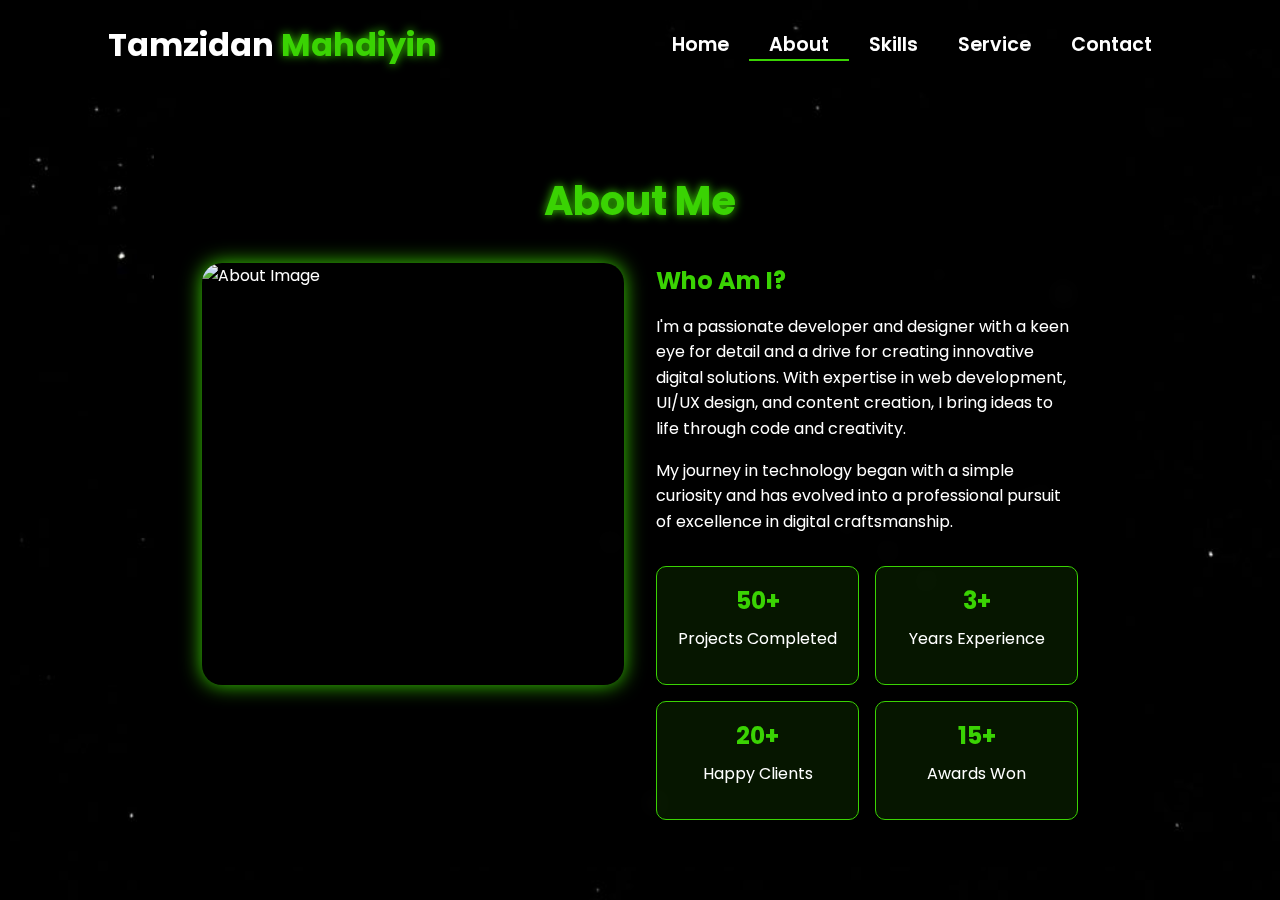
==== about.html @ 1d50c146 "Add files via upload" ====
<!-- Subscribe Tamzidan Madiyin di YouTube -->

<!DOCTYPE html>
<html lang="en">

<head>
    <meta charset="UTF-8">
    <meta name="viewport" content="width=device-width, initial-scale=1.0">

    <!-- Link ke Font Awesome untuk ikon -->
    <link rel="stylesheet" href="https://cdnjs.cloudflare.com/ajax/libs/font-awesome/6.5.1/css/all.min.css">

    <!-- Link ke library animasi AOS -->
    <link rel="stylesheet" href="https://unpkg.com/aos@next/dist/aos.css" />

    <!-- CSS internal untuk styling halaman -->
    <style>
        /* 
          Import Google Font Poppins
          Font weight yang diimport: 100, 200, 300, 400, 500, 600 
        */
        @import url("https://fonts.googleapis.com/css2?family=Poppins:wght@100;200;300;400;500;600&display=swap");

        /* Reset CSS dan pengaturan default */
        * {
            padding: 0;
            margin: 0;
            font-family: "Poppins", sans-serif;
            box-sizing: border-box;
        }

        /* 
          Styling untuk body
          - Menggunakan background image
          - Cover seluruh viewport
          - Mencegah horizontal scroll
        */
        body {
            width: 100%;
            min-height: 100vh;
            background-image: url("./img/background.jpg");
            background-size: cover;
            overflow-x: hidden;
            position: relative;
        }

        /* 
          Navbar styling
          - Fixed height 10vh
          - Posisi relative untuk positioning yang tepat
          - z-index tinggi agar selalu di atas konten lain
        */
        nav {
            width: 100%;
            height: 10vh;
            position: sticky;
            position: relative;
            /* Ubah dari sticky ke relative */
            z-index: 1000;
            /* Tambahkan z-index tinggi untuk nav */
        }

        /* Container untuk konten navbar */
        .nav-container {
            width: 100%;
            height: 100%;
            display: flex;
            justify-content: space-around;
            align-items: center;
        }

        /* 
          Logo styling
          - Warna putih dengan ukuran 2rem
          - Text shadow untuk efek glow pada span 
        */
        .logo {
            color: white;
            font-size: 2rem;
            font-weight: bold;
        }

        .logo span {
            color: rgb(58, 211, 3);
            text-shadow: 0 0 10px rgb(58, 211, 3);
        }

        /* 
          Hamburger dan Cancel button styling
          - Hanya muncul di mobile view
          - Posisi absolute di kanan atas
        */
        .hamburg,
        .cancel {
            cursor: pointer;
            position: absolute;
            right: 15px;
            top: 10px;
            color: white;
            display: none;
            font-size: clamp(2.5rem, 0.5rem + 5vw, 3rem);
        }

        /* 
          Navigation links container
          - Flex layout untuk alignment horizontal
        */
        .nav-container .links {
            display: flex;
        }

        /* 
          Individual navigation links
          - Spacing dan styling untuk tiap link
          - Hover effect dengan border bottom
        */
        .nav-container .links a {
            font-size: 1.2rem;
            color: white;
            margin: 0 20px;
            text-decoration: none;
            font-weight: 550;
            transition: 0.3s linear;
        }

        .nav-container .links a:hover {
            color: rgb(58, 211, 3);
            border-bottom: 2px solid rgb(58, 211, 3);
        }

        /* Styling untuk link aktif */
        .nav-container .links .active {
            color: rgb(58, 211, 3);
            border-bottom: 2px solid rgb(58, 211, 3);
        }

        /* 
          Dropdown menu untuk mobile view
          - Fixed positioning dengan transform untuk animasi
          - Backdrop filter untuk efek blur
        */
        .dropdown {
            z-index: 1000;
            position: fixed;
            top: 0;
            left: 0;
            right: 0;
            transform: translateY(-500px);
            width: 100%;
            height: auto;
            backdrop-filter: blur(4px) brightness(40%);
            box-shadow: 0 0 20px black;
            transition: 0.2s linear;
        }

        .dropdown .links a {
            display: flex;
            color: white;
            text-decoration: none;
            padding: 15px 0;
            justify-content: center;
            align-items: center;
            transition: 0.2s linear;
        }

        .dropdown .links a:hover {
            background-color: rgb(58, 211, 3);
        }

        /* About Section Styles */
        .about-container {
            width: 100%;
            min-height: 90vh;
            display: flex;
            justify-content: center;
            align-items: center;
            padding: 2rem;
            position: relative;
            z-index: 1;
        }

        .about-content {
            width: 80%;
            max-width: 1200px;
            background: rgba(0, 0, 0, 0.7);
            backdrop-filter: blur(10px);
            border-radius: 20px;
            padding: 3rem;
            color: white;
            /* box-shadow: 0 0 30px rgba(58, 211, 3, 0.3); */
        }

        .about-header {
            text-align: center;
            margin-bottom: 2rem;
        }

        .about-header h1 {
            font-size: 2.5rem;
            color: rgb(58, 211, 3);
            text-shadow: 0 0 10px rgb(58, 211, 3);
            margin-bottom: 1rem;
        }

        .about-grid {
            display: grid;
            grid-template-columns: 1fr 1fr;
            gap: 2rem;
        }

        .about-image {
            width: 100%;
            aspect-ratio: 1;
            border-radius: 20px;
            overflow: hidden;
            box-shadow: 0 0 20px rgb(58, 211, 3);
        }

        .about-image img {
            width: 100%;
            height: 100%;
            object-fit: cover;
        }

        .about-text h2 {
            color: rgb(58, 211, 3);
            margin-bottom: 1rem;
        }

        .about-text p {
            line-height: 1.6;
            margin-bottom: 1rem;
        }

        .stats {
            display: grid;
            grid-template-columns: repeat(2, 1fr);
            gap: 1rem;
            margin-top: 2rem;
        }

        .stat-item {
            background: rgba(58, 211, 3, 0.1);
            padding: 1rem;
            border-radius: 10px;
            text-align: center;
            border: 1px solid rgb(58, 211, 3);
            cursor: pointer;
        }

        .stat-item h3 {
            color: rgb(58, 211, 3);
            font-size: 1.5rem;
            margin-bottom: 0.5rem;
        }

        .content-grid {
            display: grid;
            grid-template-columns: repeat(auto-fit, minmax(280px, 1fr));
            gap: 2rem;
            padding: 2rem 0;
        }

        .content-card {
            background: rgba(58, 211, 3, 0.1);
            border-radius: 15px;
            overflow: hidden;
            transition: all 0.3s ease;
            cursor: pointer;
        }

        .content-card:hover {
            transform: translateY(-5px);
            box-shadow: 0 5px 15px rgba(58, 211, 3, 0.3);
        }

        .card-image {
            width: 100%;
            height: 200px;
            overflow: hidden;
        }

        .card-image img {
            width: 100%;
            height: 100%;
            object-fit: cover;
        }

        .card-info {
            padding: 1.5rem;
        }

        .card-info h3 {
            color: rgb(58, 211, 3);
            margin-bottom: 0.5rem;
        }

        .card-info p {
            font-size: 0.9rem;
            margin-bottom: 1rem;
        }

        .card-info .technologies {
            display: flex;
            flex-wrap: wrap;
            gap: 0.5rem;
            margin-top: 1rem;
        }

        .technology-tag {
            background: rgba(58, 211, 3, 0.2);
            padding: 0.3rem 0.8rem;
            border-radius: 15px;
            font-size: 0.8rem;
            color: rgb(58, 211, 3);
        }

        .back-button {
            display: inline-block;
            padding: 0.8rem 1.5rem;
            background: rgb(58, 211, 3);
            color: white;
            border-radius: 5px;
            text-decoration: none;
            margin-bottom: 2rem;
            transition: all 0.3s ease;
        }

        .back-button:hover {
            background: rgb(45, 165, 2);
            transform: translateY(-2px);
        }

        .award-icon {
            font-size: 2rem;
            color: rgb(58, 211, 3);
            margin-bottom: 1rem;
        }

        .client-testimonial {
            font-style: italic;
            margin-top: 1rem;
            padding: 1rem;
            background: rgba(58, 211, 3, 0.05);
            border-radius: 10px;
        }



        @media (max-width: 884px) {
            .about-grid {
                grid-template-columns: 1fr;
            }

            nav .logo {
                position: absolute;
                top: 16px;
                left: 15px;
                font-size: 1.5rem;
            }

            .nav-container .links {
                display: none;
            }

            .hamburg,
            .cancel {
                display: block;
            }
        }

        @media (max-width: 440px) {
            .about-container {
                padding: 1rem;
            }

            .about-content {
                width: 95%;
                /* Memperbesar width untuk layar kecil */
                padding: 1.5rem;
            }

            .about-header h1 {
                font-size: 1.8rem;
                /* Mengurangi ukuran judul */
            }

            .about-text h2 {
                font-size: 1.4rem;
                /* Mengurangi ukuran sub-judul */
            }

            .about-text p {
                font-size: 0.9rem;
                /* Mengurangi ukuran teks */
                line-height: 1.4;
            }

            .about-image {
                width: 100%;
                max-height: 250px;
                /* Membatasi tinggi gambar */
            }

            .stats {
                grid-template-columns: repeat(2, 1fr);
                /* Tetap 2 kolom tapi lebih kecil */
                gap: 0.8rem;
            }

            .stat-item {
                padding: 0.8rem;
            }

            .stat-item h3 {
                font-size: 1.2rem;
                /* Mengurangi ukuran angka statistik */
            }

            .stat-item p {
                font-size: 0.8rem;
                /* Mengurangi ukuran teks statistik */
            }

            /* Menyesuaikan padding untuk link statistik */
            .stat-item a {
                padding: 0.5rem;
                display: block;
            }
        }
    </style>
    <title>About - Portfolio Website</title>
</head>

<body>

    <!-- Navigasi -->
    <nav>
        <div class="nav-container">
            <div class="logo" data-aos="zoom-in" data-aos-duration="1500">
                Tamzidan <span>Mahdiyin</span>
            </div>
            <div class="links">
                <div class="link" data-aos="fade-up" data-aos-duration="1500" data-aos-delay="100"><a
                        href="index.html">Home</a></div>
                <div class="link active" data-aos="fade-up" data-aos-duration="1500" data-aos-delay="200"><a
                        href="about.html">About</a></div>
                <div class="link" data-aos="fade-up" data-aos-duration="1500" data-aos-delay="300"><a
                        href="skill.html">Skills</a></div>
                <div class="link" data-aos="fade-up" data-aos-duration="1500" data-aos-delay="400"><a
                        href="service.html">Service</a></div>
                <div class="link" data-aos="fade-up" data-aos-duration="1500" data-aos-delay="500"><a
                        href="contact.html">Contact</a></div>
            </div>
        </div>
        <i class="fa-solid fa-bars hamburg" onclick="hamburg()"></i>
        <div class="dropdown">
            <div class="links">
                <a href="index.html">Home</a>
                <a href="about.html">About</a>
                <a href="skill.html">Skills</a>
                <a href="service.html">Service</a>
                <a href="contact.html">Contact</a>
                <i class="fa-solid fa-xmark cancel" onclick="cancel()"></i>
            </div>
        </div>
    </nav>

    <!-- Konten utama halaman About -->
    <div class="about-container">
        <div class="about-content" id="aboutContent">
            <!-- Bagian header -->
            <div class="about-header" data-aos="fade-down" data-aos-duration="1500">
                <h1>About Me</h1>
            </div>

            <!-- Grid untuk gambar dan teks deskripsi -->
            <div class="about-grid">
                <div class="about-image" data-aos="fade-right" data-aos-duration="1500">
                    <img src="img/zoro.jpg" alt="About Image">
                </div>
                <div class="about-text" data-aos="fade-left" data-aos-duration="1500">
                    <h2>Who Am I?</h2>
                    <p>I'm a passionate developer and designer with a keen eye for detail and a drive for creating
                        innovative digital solutions. With expertise in web development, UI/UX design, and content
                        creation, I bring ideas to life through code and creativity.</p>
                    <p>My journey in technology began with a simple curiosity and has evolved into a professional
                        pursuit of excellence in digital craftsmanship.</p>

                    <div class="stats">
                        <div class="stat-item" data-aos="zoom-in" data-aos-duration="1500" data-aos-delay="200"
                            onclick="showProjects()">
                            <h3>50+</h3>
                            <p>Projects Completed</p>
                        </div>
                        <div class="stat-item" data-aos="zoom-in" data-aos-duration="1500" data-aos-delay="400"
                            onclick="showExperience()">
                            <h3>3+</h3>
                            <p>Years Experience</p>
                        </div>
                        <div class="stat-item" data-aos="zoom-in" data-aos-duration="1500" data-aos-delay="600"
                            onclick="showClients()">
                            <h3>20+</h3>
                            <p>Happy Clients</p>
                        </div>
                        <div class="stat-item" data-aos="zoom-in" data-aos-duration="1500" data-aos-delay="800"
                            onclick="showAwards()">
                            <h3>15+</h3>
                            <p>Awards Won</p>
                        </div>
                    </div>
                </div>
            </div>
        </div>

        <!-- Link ke library animasi AOS -->
        <script src="https://unpkg.com/aos@next/dist/aos.js"></script>

        <!-- JavaScript untuk interaksi dan animasi halaman -->
        <script>

            // Inisialisasi library AOS
            AOS.init({ offset: 0 });

            // Fungsi untuk menampilkan menu hamburger
            function hamburg() {
                const navbar = document.querySelector(".dropdown")
                navbar.style.transform = "translateY(0px)"
            }

            // Fungsi untuk menyembunyikan menu hamburger
            function cancel() {
                const navbar = document.querySelector(".dropdown")
                navbar.style.transform = "translateY(-500px)"
            }

            // Fungsi untuk menampilkan daftar Project
            function showProjects() {
                const aboutContent = document.getElementById('aboutContent');
                aboutContent.innerHTML = `
                <a href="about.html" class="back-button" onclick="restoreInitialContent()">
                    <i class="fas fa-arrow-left"></i> Back
                </a>
                <div class="about-header" data-aos="fade-down" data-aos-duration="1500">
                    <h1>My Projects</h1>
                </div>
                <div class="content-grid">
                    ${generateProjectCards()}
                </div>
            `;
                AOS.refresh();
            }

            // Fungsi untuk menampilkan daftar Experience
            function showExperience() {
                const aboutContent = document.getElementById('aboutContent');
                aboutContent.innerHTML = `
                <a href="about.html" class="back-button" onclick="restoreInitialContent()">
                    <i class="fas fa-arrow-left"></i> Back
                </a>
                <div class="about-header" data-aos="fade-down" data-aos-duration="1500">
                    <h1>My Experience</h1>
                </div>
                <div class="content-grid">
                    ${generateExperienceCards()}
                </div>
            `;
                AOS.refresh();
            }

            // Fungsi untuk menampilkan daftar Clients
            function showClients() {
                const aboutContent = document.getElementById('aboutContent');
                aboutContent.innerHTML = `
                <a href="about.html" class="back-button" onclick="restoreInitialContent()">
                    <i class="fas fa-arrow-left"></i> Back
                </a>
                <div class="about-header" data-aos="fade-down" data-aos-duration="1500">
                    <h1>Client Success Stories</h1>
                </div>
                <div class="content-grid">
                    ${generateClientCards()}
                </div>
            `;
                AOS.refresh();
            }

            // Fungsi untuk menampilkan daftar Awards
            function showAwards() {
                const aboutContent = document.getElementById('aboutContent');
                aboutContent.innerHTML = `
                <a href="about.html" class="back-button" onclick="restoreInitialContent()">
                    <i class="fas fa-arrow-left"></i> Back
                </a>
                <div class="about-header" data-aos="fade-down" data-aos-duration="1500">
                    <h1>Awards & Recognition</h1>
                </div>
                <div class="content-grid">
                    ${generateAwardCards()}
                </div>
            `;
                AOS.refresh();
            }

            // Fungsi pembantu untuk menghasilkan kartu project
            function generateProjectCards() {
                const projects = [
                    {
                        title: "E-Commerce Platform",
                        image: "img/zoro.jpg",
                        description: "A full-stack e-commerce solution with payment integration",
                        technologies: ["React", "Node.js", "MongoDB"]
                    },
                    {
                        title: "Portfolio Website",
                        image: "img/zoro.jpg",
                        description: "Responsive portfolio website with modern animations",
                        technologies: ["HTML", "CSS", "JavaScript"]
                    },
                    {
                        title: "Task Management App",
                        image: "img/zoro.jpg",
                        description: "Mobile-first task management application",
                        technologies: ["Vue.js", "Firebase"]
                    }
                    // Add more projects as needed
                ];

                return projects.map(project => `
                <div class="content-card" data-aos="fade-up">
                    <div class="card-image">
                        <img src="${project.image}" alt="${project.title}">
                    </div>
                    <div class="card-info">
                        <h3>${project.title}</h3>
                        <p>${project.description}</p>
                        <div class="technologies">
                            ${project.technologies.map(tech => `
                                <span class="technology-tag">${tech}</span>
                            `).join('')}
                        </div>
                    </div>
                </div>
            `).join('');
            }

            // Fungsi pembantu untuk menghasilkan kartu experience
            function generateExperienceCards() {
                const experiences = [
                    {
                        title: "Senior Web Developer",
                        company: "Tech Solutions Inc.",
                        period: "2021 - Present",
                        description: "Leading frontend development team and implementing modern web solutions"
                    },
                    {
                        title: "Frontend Developer",
                        company: "Digital Agency",
                        period: "2019 - 2021",
                        description: "Developed responsive websites and web applications"
                    }
                    // Add more experiences as needed
                ];

                return experiences.map(exp => `
                <div class="content-card" data-aos="fade-up">
                    <div class="card-info">
                        <h3>${exp.title}</h3>
                        <h4>${exp.company}</h4>
                        <p class="period">${exp.period}</p>
                        <p>${exp.description}</p>
                    </div>
                </div>
            `).join('');
            }

            // Fungsi pembantu untuk menghasilkan kartu client
            function generateClientCards() {
                const clients = [
                    {
                        name: "Ell Udin",
                        company: "Innovation Corp",
                        image: "img/zoro.jpg",
                        testimonial: "Outstanding work on our company website redesign!"
                    },
                    {
                        name: "Ell Ucup",
                        company: "Tech Startup",
                        image: "img/zoro.jpg",
                        testimonial: "Delivered our app ahead of schedule with excellent quality"
                    }
                    // Add more clients as needed
                ];

                return clients.map(client => `
                <div class="content-card" data-aos="fade-up">
                    <div class="card-image">
                        <img src="${client.image}" alt="${client.name}">
                    </div>
                    <div class="card-info">
                        <h3>${client.name}</h3>
                        <h4>${client.company}</h4>
                        <p class="client-testimonial">"${client.testimonial}"</p>
                    </div>
                </div>
            `).join('');
            }

            // Fungsi pembantu untuk menghasilkan kartu award
            function generateAwardCards() {
                const awards = [
                    {
                        title: "Best Web Design",
                        organization: "Design Awards 2023",
                        description: "Recognition for exceptional web design and user experience"
                    },
                    {
                        title: "Innovation Award",
                        organization: "Tech Summit 2022",
                        description: "Awarded for innovative use of emerging technologies"
                    }
                    // Add more awards as needed
                ];

                return awards.map(award => `
                <div class="content-card" data-aos="fade-up">
                    <div class="card-info">
                        <div class="award-icon">
                            <i class="fas fa-trophy"></i>
                        </div>
                        <h3>${award.title}</h3>
                        <h4>${award.organization}</h4>
                        <p>${award.description}</p>
                    </div>
                </div>
            `).join('');
            }

            // Fungsi untuk mengembalikan konten awal
            function restoreInitialContent() {
                const aboutContent = document.getElementById('aboutContent');
                aboutContent.innerHTML = `
                <div class="about-header" data-aos="fade-down" data-aos-duration="1500">
                    <h1>About Me</h1>
                </div>
                <div class="about-grid">
                    <div class="about-image" data-aos="fade-right" data-aos-duration="1500">
                        <img src="img/zoro.jpg" alt="About Image">
                    </div>
                    <div class="about-text" data-aos="fade-left" data-aos-duration="1500">
                        <h2>Who Am I?</h2>
                        <p>I'm a passionate developer and designer with a keen eye for detail and a drive for creating
                            innovative digital solutions. With expertise in web development, UI/UX design, and content
                            creation, I bring ideas to life through code and creativity.</p>
                        <p>My journey in technology began with a simple curiosity and has evolved into a professional
                            pursuit of excellence in digital craftsmanship.</p>

                        <div class="stats">
                            <div class="stat-item" data-aos="zoom-in" data-aos-duration="1500" data-aos-delay="200" onclick="showProjects()">
                                <h3>50+</h3>
                                <p>Projects Completed</p>
                            </div>
                            <div class="stat-item" data-aos="zoom-in" data-aos-duration="1500" data-aos-delay="400" onclick="showExperience()">
                                <h3>3+</h3>
                                <p>Years Experience</p>
                            </div>
                            <div class="stat-item" data-aos="zoom-in" data-aos-duration="1500" data-aos-delay="600" onclick="showClients()">
                                <h3>20+</h3>
                                <p>Happy Clients</p>
                            </div>
                            <div class="stat-item" data-aos="zoom-in" data-aos-duration="1500" data-aos-delay="800" onclick="showAwards()">
                                <h3>15+</h3>
                                <p>Awards Won</p>
                            </div>
                        </div>
                    </div>
                </div>
            `;
                AOS.refresh();
            }

        </script>
</body>

</html>

<!-- Subscribe Tamzidan Madiyin di YouTube -->
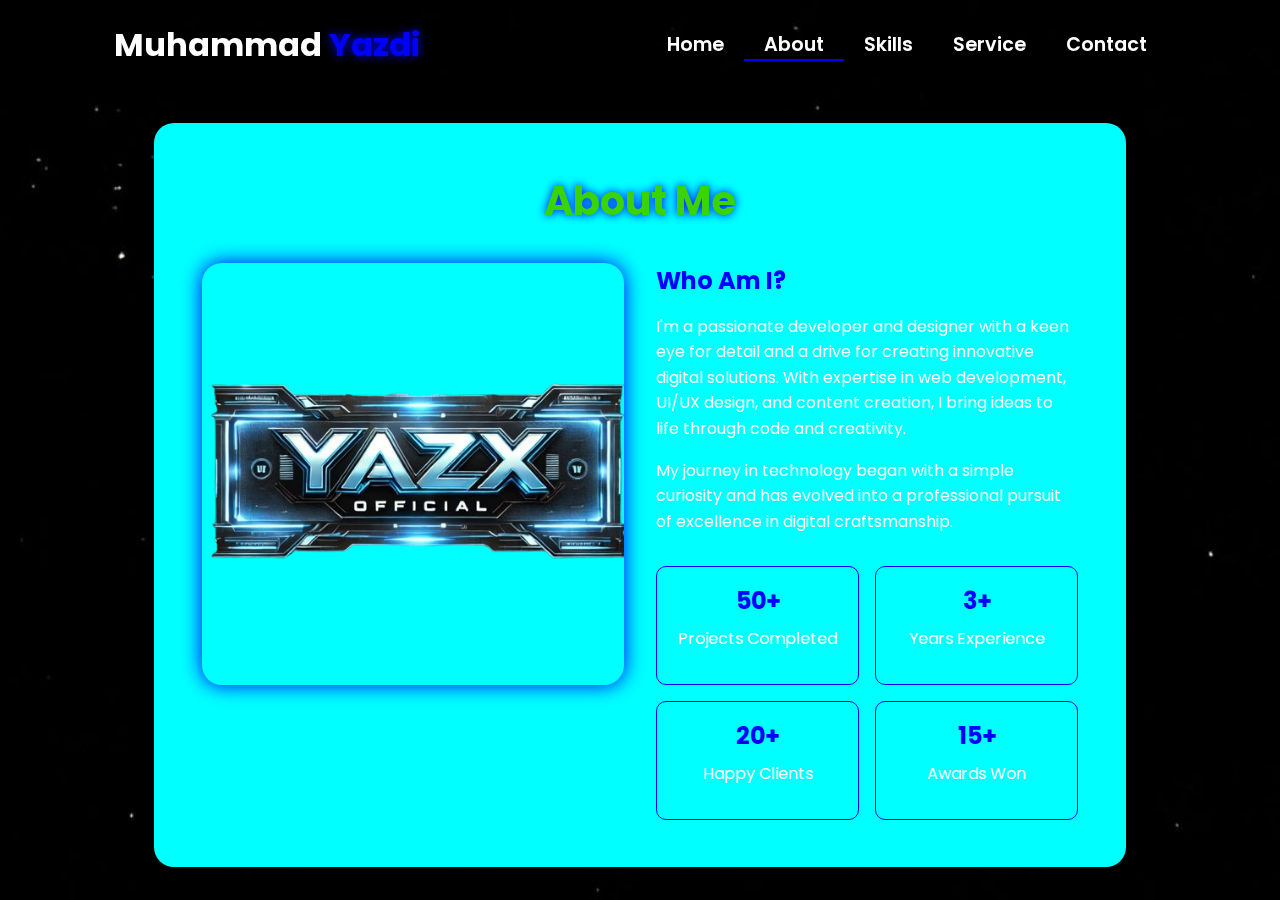
==== commit e20ef99b: "Update about.html" ====
--- a/about.html
+++ b/about.html
@@ -81,8 +81,8 @@
         }
 
         .logo span {
-            color: rgb(58, 211, 3);
-            text-shadow: 0 0 10px rgb(58, 211, 3);
+            color: rgb(0, 0, 255);
+            text-shadow: 0 0 10px rgb(0, 0, 255);
         }
 
         /* 
@@ -125,13 +125,13 @@
 
         .nav-container .links a:hover {
             color: rgb(58, 211, 3);
-            border-bottom: 2px solid rgb(58, 211, 3);
+            border-bottom: 2px solid rgb(0, 0, 255);
         }
 
         /* Styling untuk link aktif */
         .nav-container .links .active {
             color: rgb(58, 211, 3);
-            border-bottom: 2px solid rgb(58, 211, 3);
+            border-bottom: 2px solid rgb(0, 0, 255);
         }
 
         /* 
@@ -164,7 +164,7 @@
         }
 
         .dropdown .links a:hover {
-            background-color: rgb(58, 211, 3);
+            background-color: rgb(0, 0, 255);
         }
 
         /* About Section Styles */
@@ -182,7 +182,7 @@
         .about-content {
             width: 80%;
             max-width: 1200px;
-            background: rgba(0, 0, 0, 0.7);
+            background: rgba(0, 255, 255, 1);
             backdrop-filter: blur(10px);
             border-radius: 20px;
             padding: 3rem;
@@ -198,7 +198,7 @@
         .about-header h1 {
             font-size: 2.5rem;
             color: rgb(58, 211, 3);
-            text-shadow: 0 0 10px rgb(58, 211, 3);
+            text-shadow: 0 0 10px rgb(0, 0, 255);
             margin-bottom: 1rem;
         }
 
@@ -213,7 +213,7 @@
             aspect-ratio: 1;
             border-radius: 20px;
             overflow: hidden;
-            box-shadow: 0 0 20px rgb(58, 211, 3);
+            box-shadow: 0 0 20px rgb(0, 0, 255);
         }
 
         .about-image img {
@@ -223,7 +223,7 @@
         }
 
         .about-text h2 {
-            color: rgb(58, 211, 3);
+            color: rgb(0, 0, 255);
             margin-bottom: 1rem;
         }
 
@@ -240,16 +240,16 @@
         }
 
         .stat-item {
-            background: rgba(58, 211, 3, 0.1);
+            background: rgba(0, 255, 255, 1);
             padding: 1rem;
             border-radius: 10px;
             text-align: center;
-            border: 1px solid rgb(58, 211, 3);
+            border: 1px solid rgb(0, 0, 255);
             cursor: pointer;
         }
 
         .stat-item h3 {
-            color: rgb(58, 211, 3);
+            color: rgb(0, 0, 255);
             font-size: 1.5rem;
             margin-bottom: 0.5rem;
         }
@@ -262,7 +262,7 @@
         }
 
         .content-card {
-            background: rgba(58, 211, 3, 0.1);
+            background: rgba(0, 255, 255, 1);
             border-radius: 15px;
             overflow: hidden;
             transition: all 0.3s ease;
@@ -271,7 +271,7 @@
 
         .content-card:hover {
             transform: translateY(-5px);
-            box-shadow: 0 5px 15px rgba(58, 211, 3, 0.3);
+            box-shadow: 0 5px 15px rgba(0, 255, 255, 1);
         }
 
         .card-image {
@@ -291,7 +291,7 @@
         }
 
         .card-info h3 {
-            color: rgb(58, 211, 3);
+            color: rgb(0, 0, 255);
             margin-bottom: 0.5rem;
         }
 
@@ -308,7 +308,7 @@
         }
 
         .technology-tag {
-            background: rgba(58, 211, 3, 0.2);
+            background: rgba(0, 255, 255, 1);
             padding: 0.3rem 0.8rem;
             border-radius: 15px;
             font-size: 0.8rem;
@@ -318,7 +318,7 @@
         .back-button {
             display: inline-block;
             padding: 0.8rem 1.5rem;
-            background: rgb(58, 211, 3);
+            background: rgb(0, 0, 255);
             color: white;
             border-radius: 5px;
             text-decoration: none;
@@ -327,13 +327,13 @@
         }
 
         .back-button:hover {
-            background: rgb(45, 165, 2);
+            background: rgb(0, 0, 255);
             transform: translateY(-2px);
         }
 
         .award-icon {
             font-size: 2rem;
-            color: rgb(58, 211, 3);
+            color: rgb(0, 0, 255);
             margin-bottom: 1rem;
         }
 
@@ -341,7 +341,7 @@
             font-style: italic;
             margin-top: 1rem;
             padding: 1rem;
-            background: rgba(58, 211, 3, 0.05);
+            background: rgba(0, 255, 255, 1);
             border-radius: 10px;
         }
 
@@ -429,7 +429,7 @@
             }
         }
     </style>
-    <title>About - Portfolio Website</title>
+    <title>About - 𝐘𝐚𝐙𝐱𝐎𝐟𝐟𝐢𝐜𝐢𝐚𝐥</title>
 </head>
 
 <body>
@@ -438,7 +438,7 @@
     <nav>
         <div class="nav-container">
             <div class="logo" data-aos="zoom-in" data-aos-duration="1500">
-                Tamzidan <span>Mahdiyin</span>
+                Muhammad <span>Yazdi</span>
             </div>
             <div class="links">
                 <div class="link" data-aos="fade-up" data-aos-duration="1500" data-aos-delay="100"><a
@@ -477,7 +477,7 @@
             <!-- Grid untuk gambar dan teks deskripsi -->
             <div class="about-grid">
                 <div class="about-image" data-aos="fade-right" data-aos-duration="1500">
-                    <img src="img/zoro.jpg" alt="About Image">
+                    <img src="img/profile.png" alt="About Image">
                 </div>
                 <div class="about-text" data-aos="fade-left" data-aos-duration="1500">
                     <h2>Who Am I?</h2>
@@ -607,19 +607,19 @@
                 const projects = [
                     {
                         title: "E-Commerce Platform",
-                        image: "img/zoro.jpg",
+                        image: "img/profile.png",
                         description: "A full-stack e-commerce solution with payment integration",
                         technologies: ["React", "Node.js", "MongoDB"]
                     },
                     {
-                        title: "Portfolio Website",
-                        image: "img/zoro.jpg",
+                        title: "𝐘𝐚𝐙𝐱𝐎𝐟𝐟𝐢𝐜𝐢𝐚𝐥",
+                        image: "img/profile.png",
                         description: "Responsive portfolio website with modern animations",
                         technologies: ["HTML", "CSS", "JavaScript"]
                     },
                     {
                         title: "Task Management App",
-                        image: "img/zoro.jpg",
+                        image: "img/profile.png",
                         description: "Mobile-first task management application",
                         technologies: ["Vue.js", "Firebase"]
                     }
@@ -678,15 +678,15 @@
             function generateClientCards() {
                 const clients = [
                     {
-                        name: "Ell Udin",
+                        name: "𝐘𝐚𝐙𝐱𝐎𝐟𝐟𝐢𝐜𝐢𝐚𝐥",
                         company: "Innovation Corp",
-                        image: "img/zoro.jpg",
+                        image: "img/profile.png",
                         testimonial: "Outstanding work on our company website redesign!"
                     },
                     {
                         name: "Ell Ucup",
                         company: "Tech Startup",
-                        image: "img/zoro.jpg",
+                        image: "img/profile.png",
                         testimonial: "Delivered our app ahead of schedule with excellent quality"
                     }
                     // Add more clients as needed
@@ -784,4 +784,4 @@
 
 </html>
 
-<!-- Subscribe Tamzidan Madiyin di YouTube -->+<!-- Subscribe Tamzidan Madiyin di YouTube -->
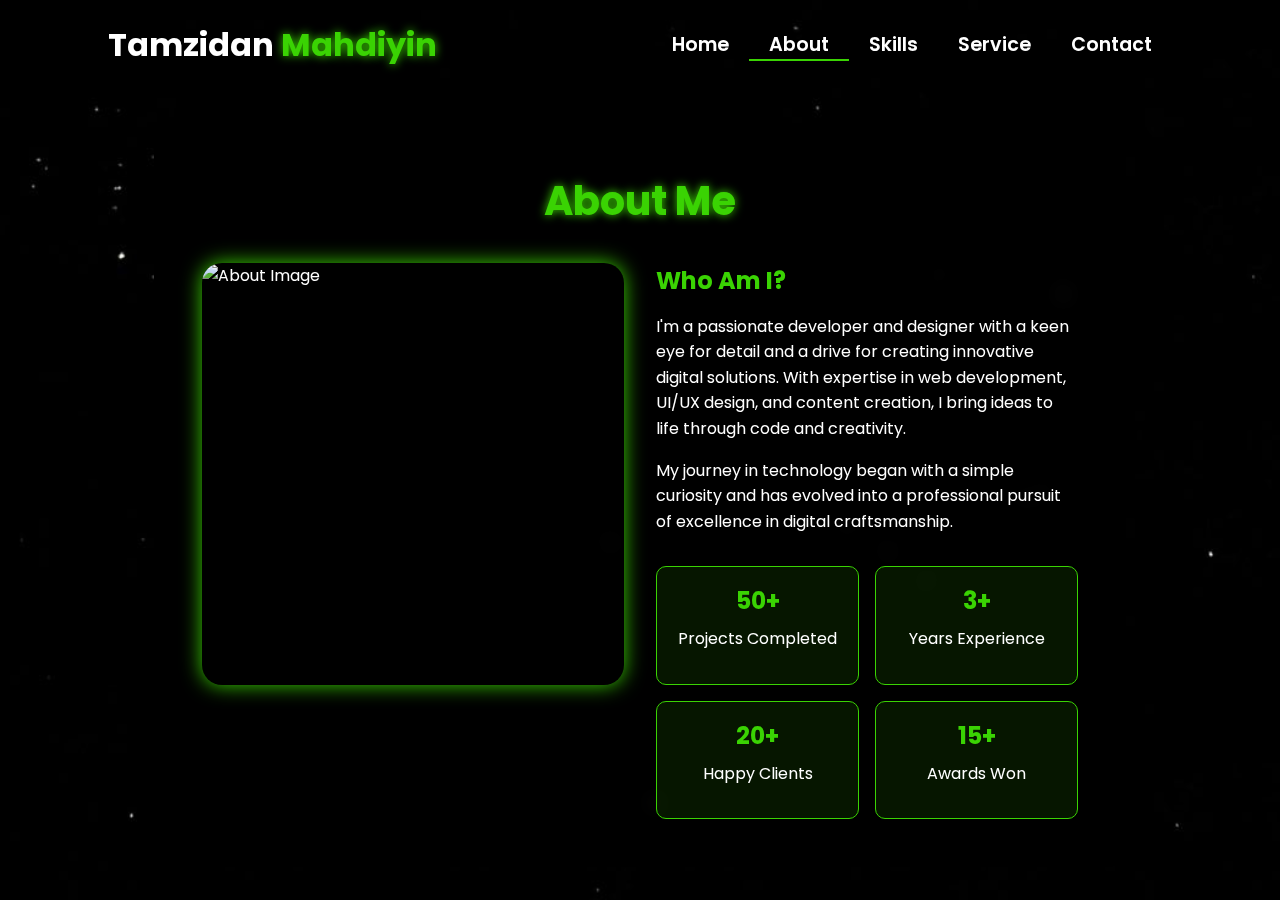
==== commit e4acb968: "Add files via upload" ====
--- a/about.html
+++ b/about.html
@@ -81,8 +81,8 @@
         }
 
         .logo span {
-            color: rgb(0, 0, 255);
-            text-shadow: 0 0 10px rgb(0, 0, 255);
+            color: rgb(58, 211, 3);
+            text-shadow: 0 0 10px rgb(58, 211, 3);
         }
 
         /* 
@@ -125,13 +125,13 @@
 
         .nav-container .links a:hover {
             color: rgb(58, 211, 3);
-            border-bottom: 2px solid rgb(0, 0, 255);
+            border-bottom: 2px solid rgb(58, 211, 3);
         }
 
         /* Styling untuk link aktif */
         .nav-container .links .active {
             color: rgb(58, 211, 3);
-            border-bottom: 2px solid rgb(0, 0, 255);
+            border-bottom: 2px solid rgb(58, 211, 3);
         }
 
         /* 
@@ -164,7 +164,7 @@
         }
 
         .dropdown .links a:hover {
-            background-color: rgb(0, 0, 255);
+            background-color: rgb(58, 211, 3);
         }
 
         /* About Section Styles */
@@ -182,7 +182,7 @@
         .about-content {
             width: 80%;
             max-width: 1200px;
-            background: rgba(0, 255, 255, 1);
+            background: rgba(0, 0, 0, 0.7);
             backdrop-filter: blur(10px);
             border-radius: 20px;
             padding: 3rem;
@@ -198,7 +198,7 @@
         .about-header h1 {
             font-size: 2.5rem;
             color: rgb(58, 211, 3);
-            text-shadow: 0 0 10px rgb(0, 0, 255);
+            text-shadow: 0 0 10px rgb(58, 211, 3);
             margin-bottom: 1rem;
         }
 
@@ -213,7 +213,7 @@
             aspect-ratio: 1;
             border-radius: 20px;
             overflow: hidden;
-            box-shadow: 0 0 20px rgb(0, 0, 255);
+            box-shadow: 0 0 20px rgb(58, 211, 3);
         }
 
         .about-image img {
@@ -223,7 +223,7 @@
         }
 
         .about-text h2 {
-            color: rgb(0, 0, 255);
+            color: rgb(58, 211, 3);
             margin-bottom: 1rem;
         }
 
@@ -240,16 +240,16 @@
         }
 
         .stat-item {
-            background: rgba(0, 255, 255, 1);
+            background: rgba(58, 211, 3, 0.1);
             padding: 1rem;
             border-radius: 10px;
             text-align: center;
-            border: 1px solid rgb(0, 0, 255);
+            border: 1px solid rgb(58, 211, 3);
             cursor: pointer;
         }
 
         .stat-item h3 {
-            color: rgb(0, 0, 255);
+            color: rgb(58, 211, 3);
             font-size: 1.5rem;
             margin-bottom: 0.5rem;
         }
@@ -262,7 +262,7 @@
         }
 
         .content-card {
-            background: rgba(0, 255, 255, 1);
+            background: rgba(58, 211, 3, 0.1);
             border-radius: 15px;
             overflow: hidden;
             transition: all 0.3s ease;
@@ -271,7 +271,7 @@
 
         .content-card:hover {
             transform: translateY(-5px);
-            box-shadow: 0 5px 15px rgba(0, 255, 255, 1);
+            box-shadow: 0 5px 15px rgba(58, 211, 3, 0.3);
         }
 
         .card-image {
@@ -291,7 +291,7 @@
         }
 
         .card-info h3 {
-            color: rgb(0, 0, 255);
+            color: rgb(58, 211, 3);
             margin-bottom: 0.5rem;
         }
 
@@ -308,7 +308,7 @@
         }
 
         .technology-tag {
-            background: rgba(0, 255, 255, 1);
+            background: rgba(58, 211, 3, 0.2);
             padding: 0.3rem 0.8rem;
             border-radius: 15px;
             font-size: 0.8rem;
@@ -318,7 +318,7 @@
         .back-button {
             display: inline-block;
             padding: 0.8rem 1.5rem;
-            background: rgb(0, 0, 255);
+            background: rgb(58, 211, 3);
             color: white;
             border-radius: 5px;
             text-decoration: none;
@@ -327,13 +327,13 @@
         }
 
         .back-button:hover {
-            background: rgb(0, 0, 255);
+            background: rgb(45, 165, 2);
             transform: translateY(-2px);
         }
 
         .award-icon {
             font-size: 2rem;
-            color: rgb(0, 0, 255);
+            color: rgb(58, 211, 3);
             margin-bottom: 1rem;
         }
 
@@ -341,7 +341,7 @@
             font-style: italic;
             margin-top: 1rem;
             padding: 1rem;
-            background: rgba(0, 255, 255, 1);
+            background: rgba(58, 211, 3, 0.05);
             border-radius: 10px;
         }
 
@@ -429,7 +429,7 @@
             }
         }
     </style>
-    <title>About - 𝐘𝐚𝐙𝐱𝐎𝐟𝐟𝐢𝐜𝐢𝐚𝐥</title>
+    <title>About - Portfolio Website</title>
 </head>
 
 <body>
@@ -438,7 +438,7 @@
     <nav>
         <div class="nav-container">
             <div class="logo" data-aos="zoom-in" data-aos-duration="1500">
-                Muhammad <span>Yazdi</span>
+                Tamzidan <span>Mahdiyin</span>
             </div>
             <div class="links">
                 <div class="link" data-aos="fade-up" data-aos-duration="1500" data-aos-delay="100"><a
@@ -477,7 +477,7 @@
             <!-- Grid untuk gambar dan teks deskripsi -->
             <div class="about-grid">
                 <div class="about-image" data-aos="fade-right" data-aos-duration="1500">
-                    <img src="img/profile.png" alt="About Image">
+                    <img src="img/zoro.jpg" alt="About Image">
                 </div>
                 <div class="about-text" data-aos="fade-left" data-aos-duration="1500">
                     <h2>Who Am I?</h2>
@@ -607,19 +607,19 @@
                 const projects = [
                     {
                         title: "E-Commerce Platform",
-                        image: "img/profile.png",
+                        image: "img/zoro.jpg",
                         description: "A full-stack e-commerce solution with payment integration",
                         technologies: ["React", "Node.js", "MongoDB"]
                     },
                     {
-                        title: "𝐘𝐚𝐙𝐱𝐎𝐟𝐟𝐢𝐜𝐢𝐚𝐥",
-                        image: "img/profile.png",
+                        title: "Portfolio Website",
+                        image: "img/zoro.jpg",
                         description: "Responsive portfolio website with modern animations",
                         technologies: ["HTML", "CSS", "JavaScript"]
                     },
                     {
                         title: "Task Management App",
-                        image: "img/profile.png",
+                        image: "img/zoro.jpg",
                         description: "Mobile-first task management application",
                         technologies: ["Vue.js", "Firebase"]
                     }
@@ -678,15 +678,15 @@
             function generateClientCards() {
                 const clients = [
                     {
-                        name: "𝐘𝐚𝐙𝐱𝐎𝐟𝐟𝐢𝐜𝐢𝐚𝐥",
+                        name: "Ell Udin",
                         company: "Innovation Corp",
-                        image: "img/profile.png",
+                        image: "img/zoro.jpg",
                         testimonial: "Outstanding work on our company website redesign!"
                     },
                     {
                         name: "Ell Ucup",
                         company: "Tech Startup",
-                        image: "img/profile.png",
+                        image: "img/zoro.jpg",
                         testimonial: "Delivered our app ahead of schedule with excellent quality"
                     }
                     // Add more clients as needed
@@ -784,4 +784,4 @@
 
 </html>
 
-<!-- Subscribe Tamzidan Madiyin di YouTube -->
+<!-- Subscribe Tamzidan Madiyin di YouTube -->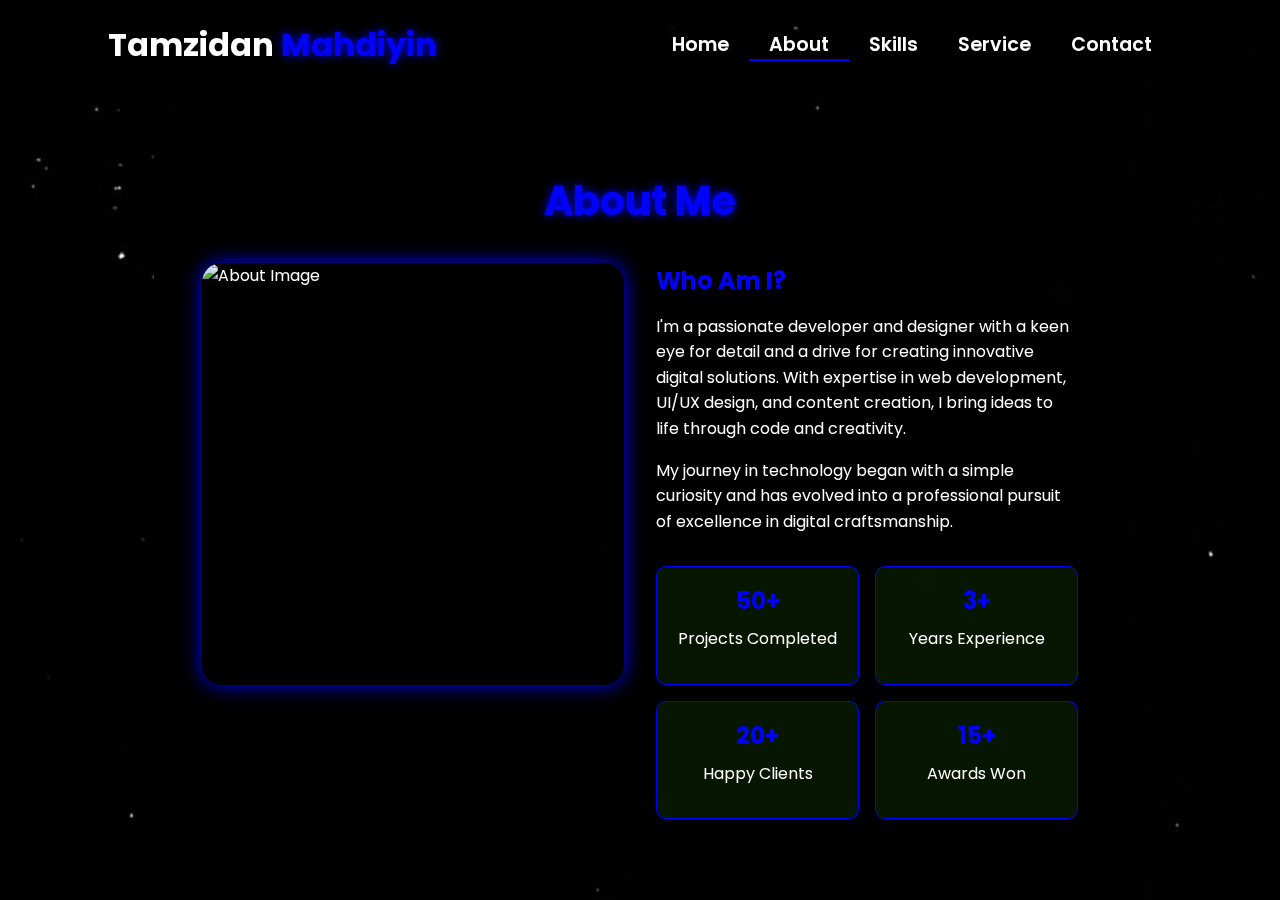
==== commit ce97ddf6: "Update about.html" ====
--- a/about.html
+++ b/about.html
@@ -81,8 +81,8 @@
         }
 
         .logo span {
-            color: rgb(58, 211, 3);
-            text-shadow: 0 0 10px rgb(58, 211, 3);
+            color: rgb(0, 0, 255);
+            text-shadow: 0 0 10px rgb(0, 0, 255);
         }
 
         /* 
@@ -124,14 +124,14 @@
         }
 
         .nav-container .links a:hover {
-            color: rgb(58, 211, 3);
-            border-bottom: 2px solid rgb(58, 211, 3);
+            color: rgb(0, 0, 255);
+            border-bottom: 2px solid rgb(0, 0, 255);
         }
 
         /* Styling untuk link aktif */
         .nav-container .links .active {
-            color: rgb(58, 211, 3);
-            border-bottom: 2px solid rgb(58, 211, 3);
+            color: rgb(0, 0, 255);
+            border-bottom: 2px solid rgb(0, 0, 255);
         }
 
         /* 
@@ -164,7 +164,7 @@
         }
 
         .dropdown .links a:hover {
-            background-color: rgb(58, 211, 3);
+            background-color: rgb(0, 0, 255);
         }
 
         /* About Section Styles */
@@ -197,8 +197,8 @@
 
         .about-header h1 {
             font-size: 2.5rem;
-            color: rgb(58, 211, 3);
-            text-shadow: 0 0 10px rgb(58, 211, 3);
+            color: rgb(0, 0, 255);
+            text-shadow: 0 0 10px rgb(0, 0, 255);
             margin-bottom: 1rem;
         }
 
@@ -213,7 +213,7 @@
             aspect-ratio: 1;
             border-radius: 20px;
             overflow: hidden;
-            box-shadow: 0 0 20px rgb(58, 211, 3);
+            box-shadow: 0 0 20px rgb(0, 0, 255);
         }
 
         .about-image img {
@@ -223,7 +223,7 @@
         }
 
         .about-text h2 {
-            color: rgb(58, 211, 3);
+            color: rgb(0, 0, 255);
             margin-bottom: 1rem;
         }
 
@@ -244,12 +244,12 @@
             padding: 1rem;
             border-radius: 10px;
             text-align: center;
-            border: 1px solid rgb(58, 211, 3);
+            border: 1px solid rgb(0, 0, 255);
             cursor: pointer;
         }
 
         .stat-item h3 {
-            color: rgb(58, 211, 3);
+            color: rgb(0, 0, 255);
             font-size: 1.5rem;
             margin-bottom: 0.5rem;
         }
@@ -291,7 +291,7 @@
         }
 
         .card-info h3 {
-            color: rgb(58, 211, 3);
+            color: rgb(0, 0, 255);
             margin-bottom: 0.5rem;
         }
 
@@ -312,13 +312,13 @@
             padding: 0.3rem 0.8rem;
             border-radius: 15px;
             font-size: 0.8rem;
-            color: rgb(58, 211, 3);
+            color: rgb(0, 0, 255);
         }
 
         .back-button {
             display: inline-block;
             padding: 0.8rem 1.5rem;
-            background: rgb(58, 211, 3);
+            background: rgb(0, 0, 255);
             color: white;
             border-radius: 5px;
             text-decoration: none;
@@ -327,13 +327,13 @@
         }
 
         .back-button:hover {
-            background: rgb(45, 165, 2);
+            background: rgb(0, 0, 255);
             transform: translateY(-2px);
         }
 
         .award-icon {
             font-size: 2rem;
-            color: rgb(58, 211, 3);
+            color: rgb(0, 0, 255);
             margin-bottom: 1rem;
         }
 
@@ -784,4 +784,4 @@
 
 </html>
 
-<!-- Subscribe Tamzidan Madiyin di YouTube -->+<!-- Subscribe Tamzidan Madiyin di YouTube -->
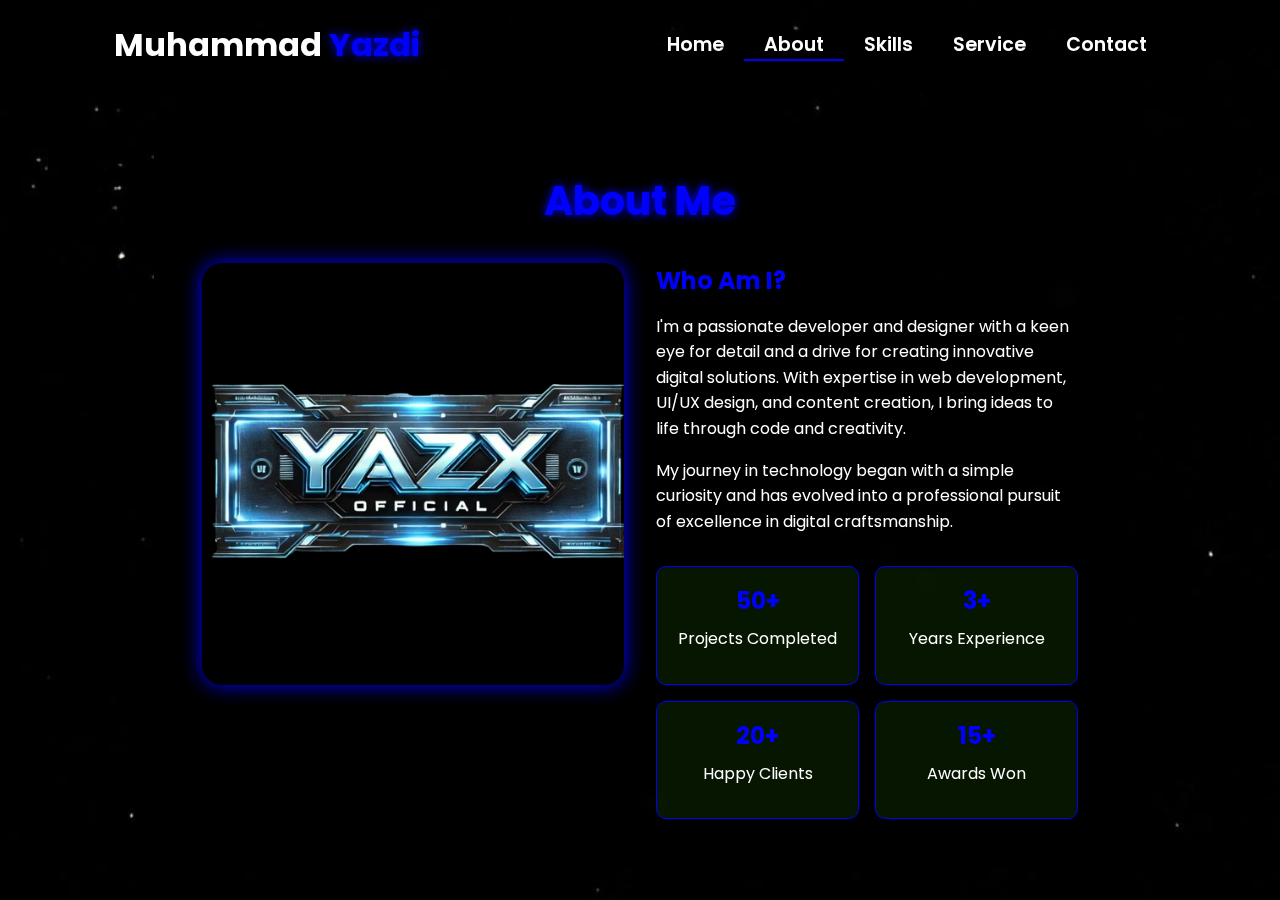
==== commit 469236fd: "Update about.html" ====
--- a/about.html
+++ b/about.html
@@ -429,7 +429,7 @@
             }
         }
     </style>
-    <title>About - Portfolio Website</title>
+    <title>About - 𝐘𝐚𝐙𝐱𝐎𝐟𝐟𝐢𝐜𝐢𝐚𝐥 Website</title>
 </head>
 
 <body>
@@ -438,7 +438,7 @@
     <nav>
         <div class="nav-container">
             <div class="logo" data-aos="zoom-in" data-aos-duration="1500">
-                Tamzidan <span>Mahdiyin</span>
+                Muhammad <span>Yazdi</span>
             </div>
             <div class="links">
                 <div class="link" data-aos="fade-up" data-aos-duration="1500" data-aos-delay="100"><a
@@ -477,7 +477,7 @@
             <!-- Grid untuk gambar dan teks deskripsi -->
             <div class="about-grid">
                 <div class="about-image" data-aos="fade-right" data-aos-duration="1500">
-                    <img src="img/zoro.jpg" alt="About Image">
+                    <img src="img/profile.png" alt="About Image">
                 </div>
                 <div class="about-text" data-aos="fade-left" data-aos-duration="1500">
                     <h2>Who Am I?</h2>
